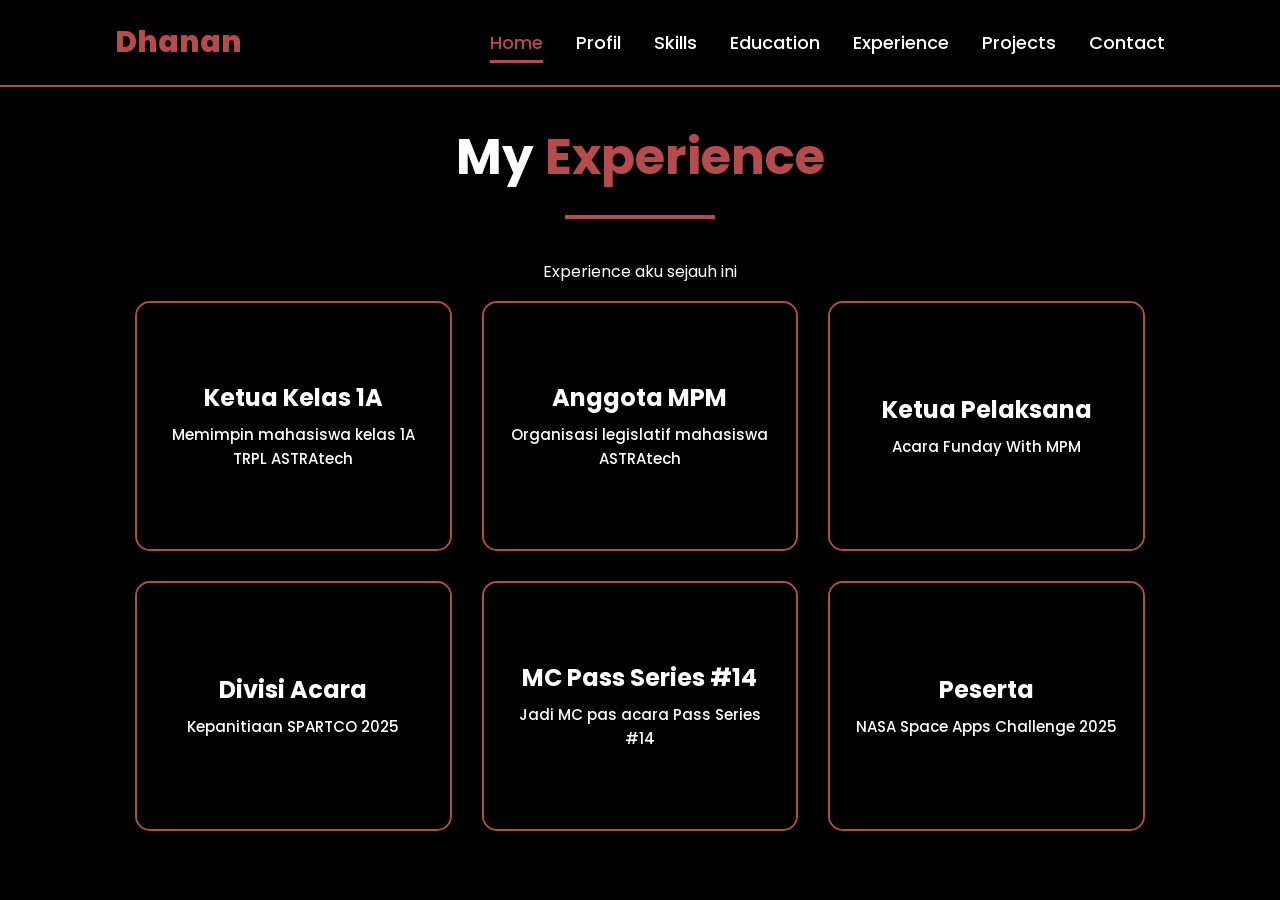
==== pengalaman.html @ 7ef13f1f "Portofolio" ====
<!DOCTYPE html>
<html lang="en">
<head>
    <meta charset="UTF-8">
    <meta name="viewport" content="width=device-width, initial-scale=1.0">
    <link rel="stylesheet" href="style.css">
    <title>Pengalaman - Portfolio Dhanan</title>
</head>
<body>
    <header>
        <a href="index.html" class="logo">Dhanan</a>
        <nav>
            <a href="index.html" class="active">Home</a>
            <a href="profil.html">Profil</a>
            <a href="keahlian.html">Skills</a>
            <a href="pendidikan.html">Education</a>
            <a href="pengalaman.html">Experience</a>
            <a href="project.html">Projects</a>
            <a href="kontak.html">Contact</a>
        </nav>
    </header>

    <section class="page-content">
        <h1>My <span>Experience</span></h1>
        <hr>
        <p>Experience aku sejauh ini</p>
        <br>
        <div class="grid-container">
            <div class="image-box" style="background-image: url('Kelas1A.jpeg');">
                <div class="box-content">
                    <h3>Ketua Kelas 1A</h3>
                    <p>Memimpin mahasiswa kelas 1A TRPL ASTRAtech</p>
                </div>
            </div>
            <div class="image-box" style="background-image: url('MPM.jpeg');">
                <div class="box-content">
                    <h3>Anggota MPM</h3>
                    <p>Organisasi legislatif mahasiswa ASTRAtech</p>
                </div>
            </div>
            <div class="image-box" style="background-image: url('Funday.jpeg');">
                <div class="box-content">
                    <h3>Ketua Pelaksana</h3>
                    <p>Acara Funday With MPM</p>
                </div>
            </div>
            <div class="image-box" style="background-image: url('SPARTCO.jpeg');">
                <div class="box-content">
                    <h3>Divisi Acara</h3>
                    <p>Kepanitiaan SPARTCO 2025</p>
                </div>
            </div>
            <div class="image-box" style="background-image: url('MC.jpeg');">
                <div class="box-content">
                    <h3>MC Pass Series #14</h3>
                    <p>Jadi MC pas acara Pass Series #14</p>
                </div>
            </div>
            <div class="image-box" style="background-image: url('Nasa.jpeg');">
                <div class="box-content">
                    <h3>Peserta</h3>
                    <p>NASA Space Apps Challenge 2025</p>
                </div>
            </div>
        </div>
    </section>
</body>
</html>
---- style.css ----
@import url('https://fonts.googleapis.com/css2?family=Poppins:wght@300;400;500;600;700&display=swap');

* {
    margin: 0;
    padding: 0;
    box-sizing: border-box;
    text-decoration: none;
    font-family: 'Poppins', sans-serif;
}

html {
    font-size: 62.5%;
}

body {
    background-color: black;
    color: white;
    min-height: 100vh;
    overflow-x: hidden;
}

header {
    position: fixed;
    top: 0;
    left: 0;
    width: 100%;
    padding: 2rem 9%;
    background-color: black;
    border-bottom: 2px solid #b74b4b;
    display: flex;
    justify-content: space-between;
    align-items: center;
    z-index: 100;
}

.logo {
    font-size: 3rem;
    color: #b74b4b;
    font-weight: 800;
}

nav a {
    font-size: 1.8rem;
    color: white;
    margin-left: 3rem;
    font-weight: 500;
    transition: 0.3s ease;
    padding-bottom: 0.5rem;
    border-bottom: 3px solid transparent;
}

nav a:hover, nav a.active {
    color: #b74b4b;
    border-bottom: 3px solid #b74b4b;
}


.page-content {
    padding: 12rem 9% 5rem;
    display: flex;
    flex-direction: column;
    align-items: center;
    text-align: center;
    width: 100%;
}

.page-content h1 {
    font-size: 5rem;
    margin-bottom: 1rem;
}

.page-content h1 span {
    color: #b74b4b;
}

hr {
    border: 2px solid #b74b4b;
    width: 150px;
    margin: 1rem auto 4rem auto;
}

p {
    font-size: 1.6rem;
    line-height: 1.6;
}


.home {
    display: flex;
    justify-content: center;
    align-items: center;
    gap: 8rem;
    min-height: 100vh;
    padding: 10rem 9% 2rem;
}

.home-content h1 { font-size: 6rem; font-weight: 700; line-height: 1.3; }
.home-content h3 { font-size: 4rem; margin-bottom: 1rem; font-weight: 700; }
.home-content p { font-size: 1.6rem; margin-bottom: 2rem; }

.home-img img {
    position: relative;
    width: 32vw;
    aspect-ratio: 1/1;
    object-fit: cover;
    object-position: top;
    border-radius: 50%;
    box-shadow: 0 0 25px #b74b4b;
}


.social-icons a {
    display: inline-flex; justify-content: center; align-items: center;
    width: 4rem; height: 4rem; border: 0.2rem solid #b74b4b;
    font-size: 2rem; border-radius: 50%; margin: 1rem 1.5rem 3rem 0;
    transition: 0.3s ease; color: #b74b4b;
}
.social-icons a:hover {
    color: black; background-color: #b74b4b; transform: scale(1.2);
}

.btn {
    display: inline-block; padding: 1rem 2.8rem; background-color: black;
    border-radius: 4rem; font-size: 1.6rem; color: #b74b4b; font-weight: 600;
    border: 2px solid #b74b4b; transition: 0.3s ease;
}
.btn:hover { background-color: #b74b4b; color: black; box-shadow: 0 0 25px #b74b4b; }


.typing-text { font-size: 34px; font-weight: 600; min-width: 280px; }
.typing-text span { position: relative; }
.typing-text span::before { content: "Software Engineer"; color: #b74b4b; animation: words 20s infinite; }
.typing-text span::after {
    content: ""; background-color: black; position: absolute; width: calc(100% + 8px);
    height: 100%; border-left: 3px solid #b74b4b; right: -8px;
    animation: cursor 0.6s infinite, typing 20s steps(14) infinite;
}
@keyframes cursor { 0%, 100% { border-left-color: transparent; } 50% { border-left-color: #b74b4b; } }
@keyframes words {
    0%, 20%{ content: "Software Engineer"; } 
    21%, 40%{ content: "UI/UX Designer"; }
    41%, 60%{ content: "Junior programmer"; } 
    61%, 80%{ content: "Frontend Developer"; }
    81%, 100%{ content: ""; }
}
@keyframes typing {
    0% { width: calc(100% + 8px); } 5%, 15% { width: 0; } 20% { width: calc(100% + 8px); }
    20.1% { width: calc(100% + 8px); } 25%, 35% { width: 0; } 40% { width: calc(100% + 8px); }
    40.1% { width: calc(100% + 8px); } 45%, 55% { width: 0; } 60% { width: calc(100% + 8px); }
    60.1% { width: calc(100% + 8px); } 65%, 75% { width: 0; } 80% { width: calc(100% + 8px); }
    80.1% { width: calc(100% + 8px); } 85%, 95% { width: 0; } 100% { width: calc(100% + 8px); }
}


.tabel-profil {
    width: 100%; max-width: 600px; margin: 0 auto; font-size: 1.6rem; text-align: left; border-collapse: collapse;
}
.tabel-profil th, .tabel-profil td { padding: 1.5rem; border-bottom: 1px solid #333; }
.tabel-profil th { color: #b74b4b; width: 35%; }


.grid-container {
    display: grid; grid-template-columns: repeat(auto-fit, minmax(250px, 1fr)); gap: 3rem; width: 100%; max-width: 1200px; padding: 0 2rem;
}
.grid-box {
    background-color: #111; border: 2px solid #b74b4b; border-radius: 1.5rem; padding: 3rem 2rem; text-align: center; transition: 0.4s ease;
}
.grid-box i { font-size: 5rem; color: #b74b4b; margin-bottom: 2rem; transition: 0.4s ease; }
.grid-box h3 { font-size: 2.2rem; color: white; margin-bottom: 1rem; }
.grid-box ul { font-size: 1.4rem; color: #aaa; text-align: left; padding-left: 2rem; line-height: 1.8; }
.grid-box p { font-size: 1.4rem; color: #aaa; }
.grid-box:hover { background-color: #b74b4b; transform: translateY(-10px); box-shadow: 0 0 25px #b74b4b; }
.grid-box:hover i, .grid-box:hover h3, .grid-box:hover p, .grid-box:hover ul { color: black; }


.image-box {
    position: relative;
    border: 2px solid #b74b4b;
    border-radius: 1.5rem;
    height: 250px; 
    overflow: hidden;
    background-size: cover;
    background-position: center;
    transition: 0.4s ease;
    cursor: pointer;
    width: 100%; 
}

.image-box::before {
    content: "";
    position: absolute;
    top: 0;
    left: 0;
    width: 100%;
    height: 100%;
    background-color: rgba(0, 0, 0, 0.7); 
    transition: 0.4s ease;
    z-index: 1;
}

.box-content {
    position: relative;
    z-index: 2; 
    display: flex;
    flex-direction: column;
    justify-content: center;
    align-items: center;
    height: 100%;
    padding: 2rem;
    text-align: center;
}


.box-content i {
    font-size: 5rem;
    color: #b74b4b;
    margin-bottom: 1.5rem;
    transition: 0.3s ease;
}

.box-content h3 {
    font-size: 2.4rem;
    color: white;
    margin-bottom: 0.8rem;
    transition: 0.3s ease;
}

.box-content p {
    font-size: 1.5rem;
    color: white;
    font-weight: 500;
    line-height: 1.6;
    transition: 0.3s ease;
}


.image-box:hover {
    transform: translateY(-10px);
    box-shadow: 0 0 25px #b74b4b;
}


.image-box:hover::before {
    background-color: rgba(183, 75, 75, 0.9);
}


.image-box:hover .box-content i,
.image-box:hover .box-content h3,
.image-box:hover .box-content p {
    color: black;
}
@media (max-width: 768px) {
  .container {
    flex-direction: column; 
  }
  .sidebar {
    display: none; 
  }
  body {
    font-size: 14px; 
  }
}
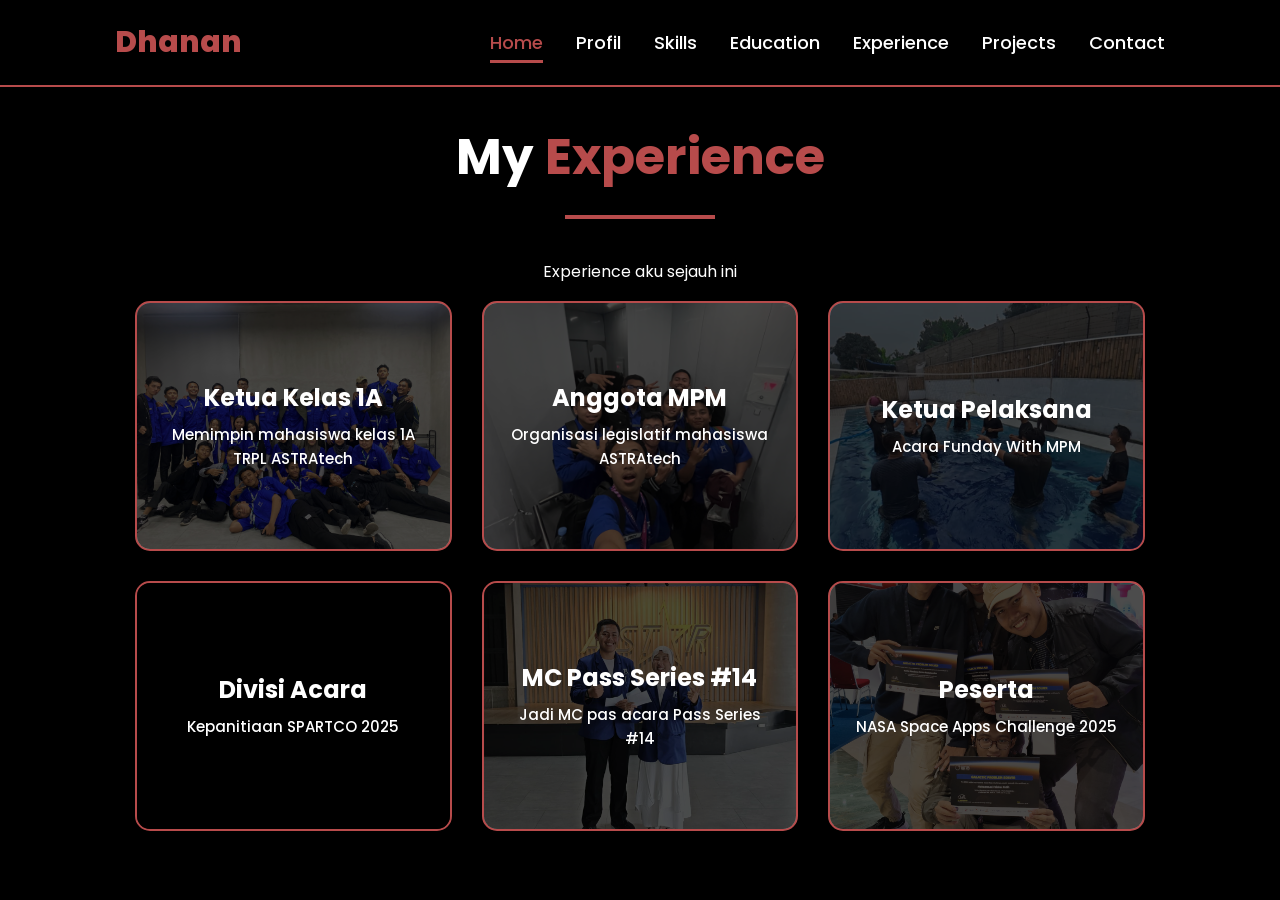
==== commit 788dfee2: "Portofolio" ====
--- a/pengalaman.html
+++ b/pengalaman.html
@@ -26,37 +26,37 @@
         <p>Experience aku sejauh ini</p>
         <br>
         <div class="grid-container">
-            <div class="image-box" style="background-image: url('Kelas1A.jpeg');">
+            <div class="image-box" style="background-image: url('Image/Kelas1A.jpeg');">
                 <div class="box-content">
                     <h3>Ketua Kelas 1A</h3>
                     <p>Memimpin mahasiswa kelas 1A TRPL ASTRAtech</p>
                 </div>
             </div>
-            <div class="image-box" style="background-image: url('MPM.jpeg');">
+            <div class="image-box" style="background-image: url('Image/MPM.jpeg');">
                 <div class="box-content">
                     <h3>Anggota MPM</h3>
                     <p>Organisasi legislatif mahasiswa ASTRAtech</p>
                 </div>
             </div>
-            <div class="image-box" style="background-image: url('Funday.jpeg');">
+            <div class="image-box" style="background-image: url('Image/Funday.jpeg');">
                 <div class="box-content">
                     <h3>Ketua Pelaksana</h3>
                     <p>Acara Funday With MPM</p>
                 </div>
             </div>
-            <div class="image-box" style="background-image: url('SPARTCO.jpeg');">
+            <div class="image-box" style="background-image: url('Image/SPARTCO.jpeg');">
                 <div class="box-content">
                     <h3>Divisi Acara</h3>
                     <p>Kepanitiaan SPARTCO 2025</p>
                 </div>
             </div>
-            <div class="image-box" style="background-image: url('MC.jpeg');">
+            <div class="image-box" style="background-image: url('Image/MC.jpeg');">
                 <div class="box-content">
                     <h3>MC Pass Series #14</h3>
                     <p>Jadi MC pas acara Pass Series #14</p>
                 </div>
             </div>
-            <div class="image-box" style="background-image: url('Nasa.jpeg');">
+            <div class="image-box" style="background-image: url('Image/Nasa.jpeg');">
                 <div class="box-content">
                     <h3>Peserta</h3>
                     <p>NASA Space Apps Challenge 2025</p>
